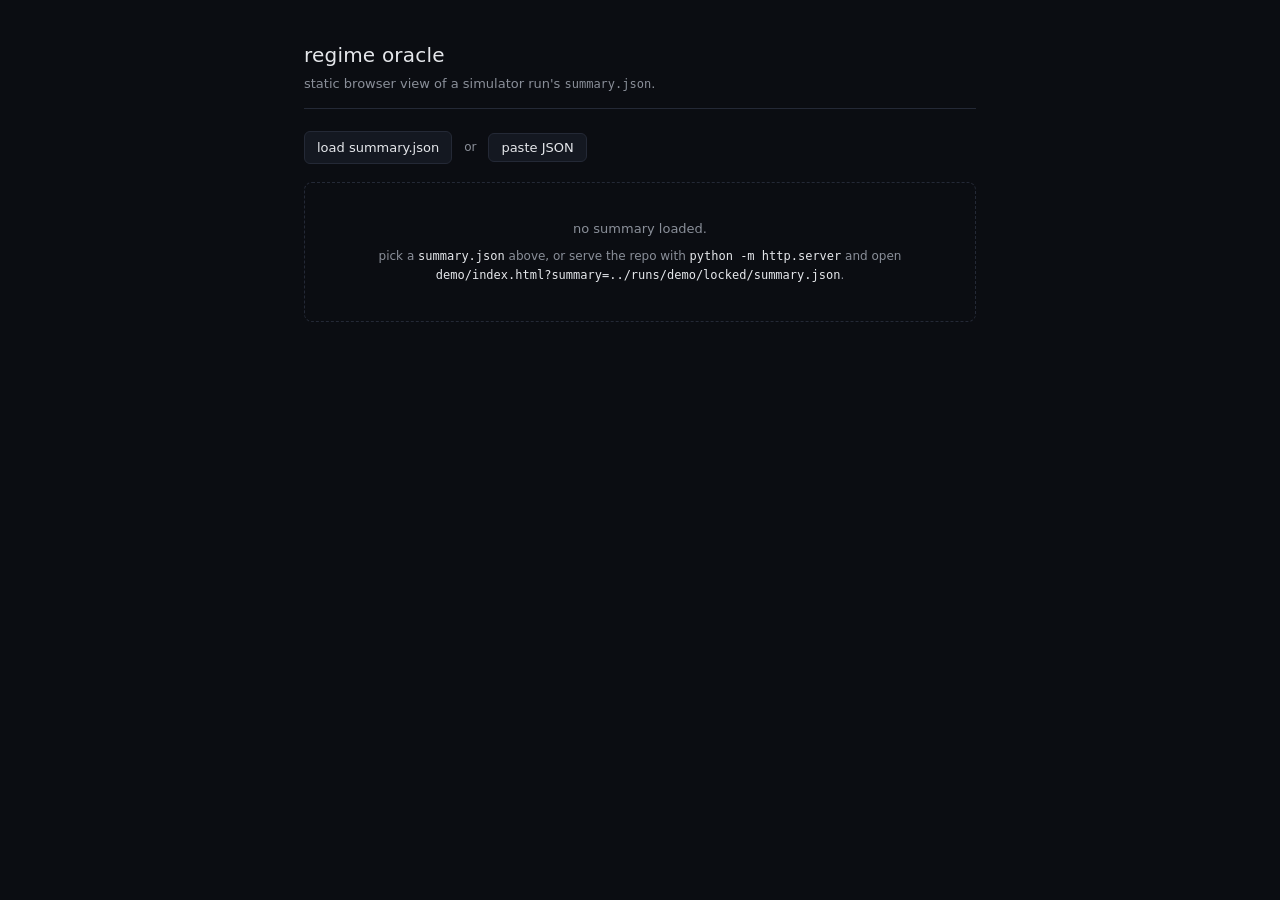
==== demo/index.html @ 5d5a1cbb "feat(demo): static browser view of a run's summary.json One HTML + one CSS + one JS file under demo/" ====
<!doctype html>
<html lang="en">
<head>
  <meta charset="utf-8">
  <title>resonant instrument lab — regime oracle</title>
  <meta name="viewport" content="width=device-width, initial-scale=1">
  <link rel="stylesheet" href="style.css">
</head>
<body>
<main>
  <header class="page-header">
    <h1>regime oracle</h1>
    <p class="sub">static browser view of a simulator run's <code>summary.json</code>.</p>
  </header>

  <section class="loader" aria-label="load summary">
    <label class="file-picker">
      <input type="file" accept="application/json,.json" id="file-input">
      <span>load summary.json</span>
    </label>
    <span class="sep">or</span>
    <button id="paste-toggle" type="button">paste JSON</button>
    <span id="status" class="status" role="status"></span>
  </section>

  <section id="paste-panel" class="paste-panel" hidden>
    <textarea id="paste-area" rows="6" spellcheck="false"
      placeholder='{ "schema_version": 1, "meta": {...}, "detectors": {...}, "stats": {...} }'></textarea>
    <div class="paste-actions">
      <button id="paste-apply" type="button">render</button>
    </div>
  </section>

  <section id="empty" class="empty">
    <p>no summary loaded.</p>
    <p class="hint">pick a <code>summary.json</code> above, or serve the repo with
      <code>python -m http.server</code> and open
      <code>demo/index.html?summary=../runs/demo/locked/summary.json</code>.</p>
  </section>

  <article id="summary" class="summary" hidden>
    <header class="meta-card">
      <h2 id="meta-name"></h2>
      <div class="meta-grid">
        <div><span class="k">duration</span><span id="meta-duration" class="v mono"></span></div>
        <div><span class="k">N</span><span id="meta-n" class="v mono"></span></div>
        <div><span class="k">control rate</span><span id="meta-rate" class="v mono"></span></div>
        <div><span class="k">schema</span><span id="meta-schema" class="v mono"></span></div>
      </div>
      <div class="meta-path mono" id="meta-path"></div>
    </header>

    <section id="detectors" class="detectors" aria-label="detectors"></section>

    <section id="stats" class="stats" aria-label="stats"></section>

    <details class="raw">
      <summary>raw summary.json</summary>
      <pre id="raw-json" class="mono"></pre>
    </details>
  </article>
</main>
<script src="app.js"></script>
</body>
</html>
---- demo/style.css ----
:root {
  --bg: #0b0d12;
  --card: #141821;
  --card-hi: #1a1f2b;
  --border: #242936;
  --text: #e5e7eb;
  --muted: #8a8f99;
  --accent: #34d399;
  --dim: #4b5563;
  --err: #fca5a5;
  --warn: #fcd34d;
  --mono: ui-monospace, SFMono-Regular, Menlo, Consolas, monospace;
  --sans: -apple-system, BlinkMacSystemFont, "Segoe UI", system-ui, sans-serif;
}

* { box-sizing: border-box; }

html, body {
  margin: 0;
  padding: 0;
  background: var(--bg);
  color: var(--text);
  font-family: var(--sans);
  font-size: 15px;
  line-height: 1.5;
  -webkit-font-smoothing: antialiased;
}

main {
  max-width: 720px;
  margin: 0 auto;
  padding: 40px 24px 80px;
}

code, .mono { font-family: var(--mono); }

/* -- header -- */
.page-header {
  border-bottom: 1px solid var(--border);
  padding-bottom: 14px;
  margin-bottom: 22px;
}
.page-header h1 {
  margin: 0;
  font-size: 20px;
  font-weight: 500;
  letter-spacing: 0.01em;
}
.page-header .sub {
  margin: 4px 0 0;
  color: var(--muted);
  font-size: 13px;
}
.page-header code { color: var(--muted); font-size: 12px; }

/* -- loader row -- */
.loader {
  display: flex;
  gap: 12px;
  align-items: center;
  flex-wrap: wrap;
  padding-bottom: 18px;
}
.file-picker {
  position: relative;
  display: inline-block;
}
.file-picker input {
  position: absolute; inset: 0;
  opacity: 0; cursor: pointer;
  width: 100%; height: 100%;
}
.file-picker span,
button {
  display: inline-block;
  padding: 6px 12px;
  background: var(--card);
  border: 1px solid var(--border);
  border-radius: 6px;
  color: var(--text);
  font-family: var(--sans);
  font-size: 13px;
  cursor: pointer;
  transition: background 80ms ease;
}
.file-picker:hover span,
button:hover { background: var(--card-hi); }
button:focus-visible,
.file-picker:focus-within span { outline: 1px solid var(--accent); outline-offset: 2px; }
.loader .sep { color: var(--muted); font-size: 12px; }
.status {
  color: var(--muted);
  font-family: var(--mono);
  font-size: 12px;
  margin-left: auto;
}
.status[data-kind="err"]  { color: var(--err); }
.status[data-kind="warn"] { color: var(--warn); }
.status[data-kind="ok"]   { color: var(--accent); }

/* -- paste panel -- */
.paste-panel {
  padding-bottom: 18px;
}
.paste-panel textarea {
  width: 100%;
  background: var(--card);
  border: 1px solid var(--border);
  border-radius: 6px;
  color: var(--text);
  font-family: var(--mono);
  font-size: 12px;
  padding: 10px 12px;
  resize: vertical;
}
.paste-actions {
  margin-top: 8px;
  display: flex;
  justify-content: flex-end;
}

/* -- empty -- */
.empty {
  padding: 36px 16px;
  border: 1px dashed var(--border);
  border-radius: 8px;
  color: var(--muted);
  text-align: center;
  font-size: 13px;
}
.empty p { margin: 0; }
.empty .hint { font-size: 12px; margin-top: 8px; line-height: 1.6; }
.empty code { color: var(--text); }

/* -- meta card -- */
.meta-card {
  padding: 18px 20px 14px;
  background: var(--card);
  border: 1px solid var(--border);
  border-radius: 8px;
  margin-bottom: 14px;
}
.meta-card h2 {
  margin: 0 0 12px;
  font-size: 17px;
  font-weight: 500;
  font-family: var(--mono);
  letter-spacing: 0.01em;
}
.meta-grid {
  display: grid;
  grid-template-columns: repeat(4, 1fr);
  gap: 6px 24px;
  font-size: 13px;
}
.meta-grid > div { display: flex; flex-direction: column; gap: 2px; }
.meta-grid .k { color: var(--muted); font-size: 11px; text-transform: uppercase; letter-spacing: 0.06em; }
.meta-path {
  margin-top: 14px;
  padding-top: 12px;
  border-top: 1px dashed var(--border);
  color: var(--muted);
  font-size: 11px;
  overflow-wrap: anywhere;
}

/* -- detector cards -- */
.detectors {
  display: grid;
  grid-template-columns: repeat(auto-fit, minmax(220px, 1fr));
  gap: 10px;
  margin-bottom: 14px;
}
.detector-card {
  padding: 14px 16px;
  background: var(--card);
  border: 1px solid var(--border);
  border-radius: 8px;
  border-left: 3px solid var(--dim);
}
.detector-card[data-state="fired"] { border-left-color: var(--accent); }
.detector-name {
  color: var(--muted);
  font-family: var(--mono);
  font-size: 12px;
  margin-bottom: 2px;
}
.detector-verdict {
  font-size: 18px;
  font-weight: 600;
  font-family: var(--mono);
  color: var(--dim);
  letter-spacing: 0.03em;
  margin-bottom: 10px;
}
.detector-card[data-state="fired"] .detector-verdict { color: var(--accent); }
.detector-rows {
  display: flex;
  flex-direction: column;
  gap: 3px;
  font-size: 12px;
}

/* -- rows (shared) -- */
.row {
  display: flex;
  justify-content: space-between;
  gap: 12px;
  align-items: baseline;
}
.row .k { color: var(--muted); }
.row .v { color: var(--text); }

/* -- stats -- */
.stats {
  padding: 14px 20px;
  background: var(--card);
  border: 1px solid var(--border);
  border-radius: 8px;
  display: flex;
  flex-direction: column;
  gap: 4px;
  font-size: 13px;
  margin-bottom: 18px;
}

/* -- raw json expander -- */
.raw { color: var(--muted); font-size: 12px; }
.raw summary {
  cursor: pointer;
  padding: 6px 0;
  color: var(--muted);
  user-select: none;
}
.raw summary:hover { color: var(--text); }
.raw pre {
  margin: 8px 0 0;
  background: var(--card);
  border: 1px solid var(--border);
  border-radius: 8px;
  padding: 12px 14px;
  font-size: 11px;
  color: var(--text);
  overflow-x: auto;
  line-height: 1.5;
}

/* narrow layouts */
@media (max-width: 520px) {
  .meta-grid { grid-template-columns: 1fr 1fr; }
}
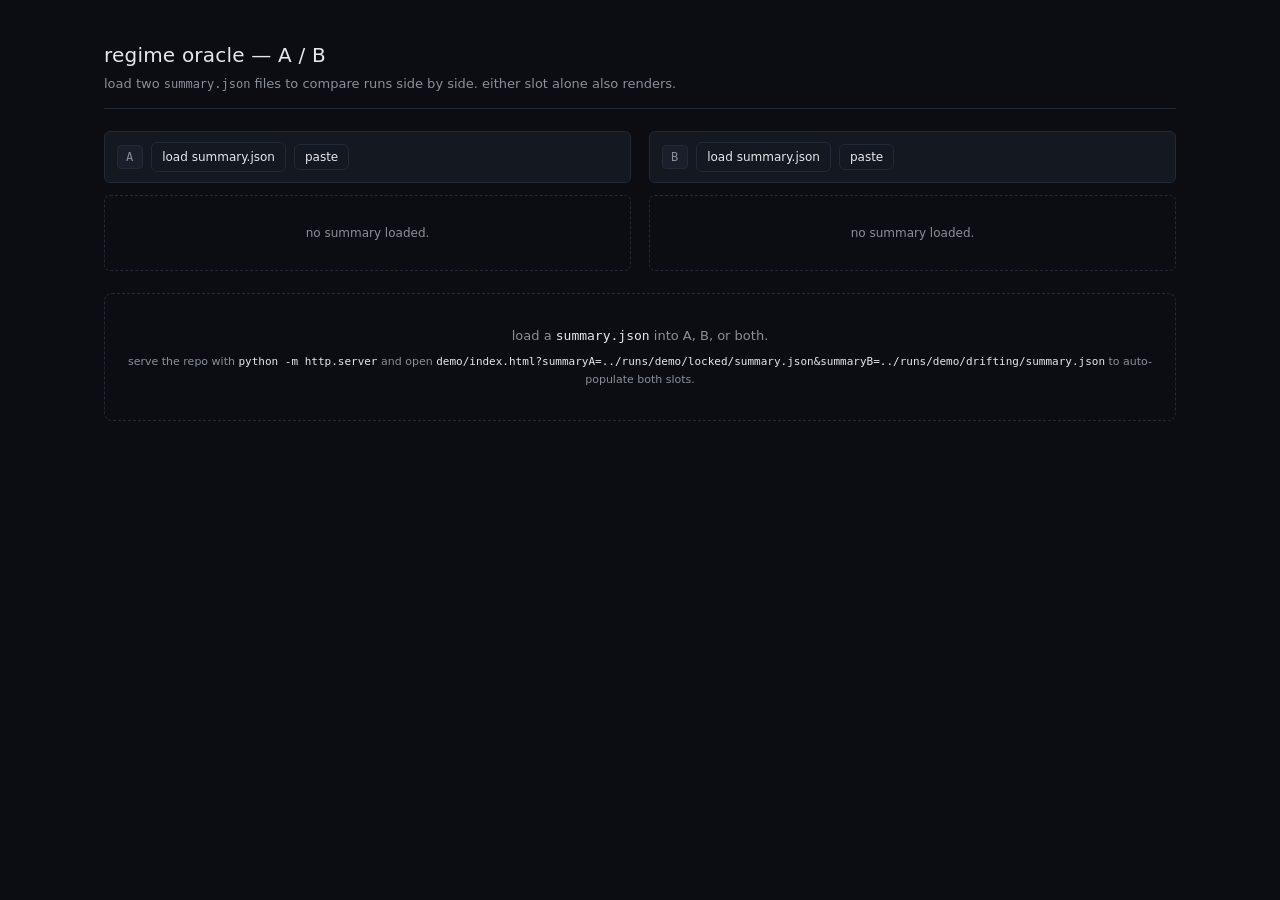
==== commit f5fb83fe: "feat(demo): A/B comparison view with detector-flip takeaway Two independent slots (file picker / pas" ====
--- a/demo/index.html
+++ b/demo/index.html
@@ -2,63 +2,113 @@
 <html lang="en">
 <head>
   <meta charset="utf-8">
-  <title>resonant instrument lab — regime oracle</title>
+  <title>resonant instrument lab — regime oracle (A / B)</title>
   <meta name="viewport" content="width=device-width, initial-scale=1">
   <link rel="stylesheet" href="style.css">
 </head>
 <body>
 <main>
   <header class="page-header">
-    <h1>regime oracle</h1>
-    <p class="sub">static browser view of a simulator run's <code>summary.json</code>.</p>
+    <h1>regime oracle — A / B</h1>
+    <p class="sub">load two <code>summary.json</code> files to compare runs side by side. either slot alone also renders.</p>
   </header>
 
-  <section class="loader" aria-label="load summary">
-    <label class="file-picker">
-      <input type="file" accept="application/json,.json" id="file-input">
-      <span>load summary.json</span>
-    </label>
-    <span class="sep">or</span>
-    <button id="paste-toggle" type="button">paste JSON</button>
-    <span id="status" class="status" role="status"></span>
+  <section class="slots">
+    <article class="slot" data-slot="A">
+      <header class="slot-header">
+        <span class="slot-label">A</span>
+        <label class="file-picker">
+          <input type="file" accept="application/json,.json" data-role="file">
+          <span>load summary.json</span>
+        </label>
+        <button type="button" data-role="paste-toggle">paste</button>
+        <span class="status" data-role="status" role="status"></span>
+      </header>
+      <section class="paste-panel" data-role="paste-panel" hidden>
+        <textarea rows="5" spellcheck="false" data-role="paste-area"
+          placeholder='{ "schema_version": 1, "meta": {...}, "detectors": {...}, "stats": {...} }'></textarea>
+        <div class="paste-actions">
+          <button type="button" data-role="paste-apply">render</button>
+        </div>
+      </section>
+      <div class="empty" data-role="empty">
+        <p>no summary loaded.</p>
+      </div>
+      <div class="summary" data-role="summary" hidden>
+        <header class="meta-card">
+          <h2 data-role="meta-name"></h2>
+          <div class="meta-grid">
+            <div><span class="k">duration</span><span class="v mono" data-role="meta-duration"></span></div>
+            <div><span class="k">N</span><span class="v mono" data-role="meta-n"></span></div>
+            <div><span class="k">rate</span><span class="v mono" data-role="meta-rate"></span></div>
+            <div><span class="k">schema</span><span class="v mono" data-role="meta-schema"></span></div>
+          </div>
+          <div class="meta-path mono" data-role="meta-path"></div>
+        </header>
+        <section class="detectors" data-role="detectors" aria-label="detectors"></section>
+        <section class="stats" data-role="stats" aria-label="stats"></section>
+        <details class="raw">
+          <summary>raw summary.json</summary>
+          <pre class="mono" data-role="raw-json"></pre>
+        </details>
+      </div>
+    </article>
+
+    <article class="slot" data-slot="B">
+      <header class="slot-header">
+        <span class="slot-label">B</span>
+        <label class="file-picker">
+          <input type="file" accept="application/json,.json" data-role="file">
+          <span>load summary.json</span>
+        </label>
+        <button type="button" data-role="paste-toggle">paste</button>
+        <span class="status" data-role="status" role="status"></span>
+      </header>
+      <section class="paste-panel" data-role="paste-panel" hidden>
+        <textarea rows="5" spellcheck="false" data-role="paste-area"
+          placeholder='{ "schema_version": 1, "meta": {...}, "detectors": {...}, "stats": {...} }'></textarea>
+        <div class="paste-actions">
+          <button type="button" data-role="paste-apply">render</button>
+        </div>
+      </section>
+      <div class="empty" data-role="empty">
+        <p>no summary loaded.</p>
+      </div>
+      <div class="summary" data-role="summary" hidden>
+        <header class="meta-card">
+          <h2 data-role="meta-name"></h2>
+          <div class="meta-grid">
+            <div><span class="k">duration</span><span class="v mono" data-role="meta-duration"></span></div>
+            <div><span class="k">N</span><span class="v mono" data-role="meta-n"></span></div>
+            <div><span class="k">rate</span><span class="v mono" data-role="meta-rate"></span></div>
+            <div><span class="k">schema</span><span class="v mono" data-role="meta-schema"></span></div>
+          </div>
+          <div class="meta-path mono" data-role="meta-path"></div>
+        </header>
+        <section class="detectors" data-role="detectors" aria-label="detectors"></section>
+        <section class="stats" data-role="stats" aria-label="stats"></section>
+        <details class="raw">
+          <summary>raw summary.json</summary>
+          <pre class="mono" data-role="raw-json"></pre>
+        </details>
+      </div>
+    </article>
   </section>
 
-  <section id="paste-panel" class="paste-panel" hidden>
-    <textarea id="paste-area" rows="6" spellcheck="false"
-      placeholder='{ "schema_version": 1, "meta": {...}, "detectors": {...}, "stats": {...} }'></textarea>
-    <div class="paste-actions">
-      <button id="paste-apply" type="button">render</button>
-    </div>
+  <section id="comparison" class="comparison" hidden aria-label="A vs B comparison">
+    <header class="comparison-header">
+      <h2>A &rarr; B</h2>
+      <p id="takeaway" class="takeaway"></p>
+    </header>
+    <ul id="diff-list" class="diff-list"></ul>
   </section>
 
-  <section id="empty" class="empty">
-    <p>no summary loaded.</p>
-    <p class="hint">pick a <code>summary.json</code> above, or serve the repo with
-      <code>python -m http.server</code> and open
-      <code>demo/index.html?summary=../runs/demo/locked/summary.json</code>.</p>
+  <section class="empty-both" id="empty-both">
+    <p>load a <code>summary.json</code> into A, B, or both.</p>
+    <p class="hint">serve the repo with <code>python -m http.server</code> and open
+      <code>demo/index.html?summaryA=../runs/demo/locked/summary.json&amp;summaryB=../runs/demo/drifting/summary.json</code>
+      to auto-populate both slots.</p>
   </section>
-
-  <article id="summary" class="summary" hidden>
-    <header class="meta-card">
-      <h2 id="meta-name"></h2>
-      <div class="meta-grid">
-        <div><span class="k">duration</span><span id="meta-duration" class="v mono"></span></div>
-        <div><span class="k">N</span><span id="meta-n" class="v mono"></span></div>
-        <div><span class="k">control rate</span><span id="meta-rate" class="v mono"></span></div>
-        <div><span class="k">schema</span><span id="meta-schema" class="v mono"></span></div>
-      </div>
-      <div class="meta-path mono" id="meta-path"></div>
-    </header>
-
-    <section id="detectors" class="detectors" aria-label="detectors"></section>
-
-    <section id="stats" class="stats" aria-label="stats"></section>
-
-    <details class="raw">
-      <summary>raw summary.json</summary>
-      <pre id="raw-json" class="mono"></pre>
-    </details>
-  </article>
 </main>
 <script src="app.js"></script>
 </body>
--- a/demo/style.css
+++ b/demo/style.css
@@ -9,6 +9,8 @@
   --dim: #4b5563;
   --err: #fca5a5;
   --warn: #fcd34d;
+  --up: #34d399;
+  --down: #fca5a5;
   --mono: ui-monospace, SFMono-Regular, Menlo, Consolas, monospace;
   --sans: -apple-system, BlinkMacSystemFont, "Segoe UI", system-ui, sans-serif;
 }
@@ -27,14 +29,14 @@
 }
 
 main {
-  max-width: 720px;
+  max-width: 1120px;
   margin: 0 auto;
   padding: 40px 24px 80px;
 }
 
 code, .mono { font-family: var(--mono); }
 
-/* -- header -- */
+/* -- page header -- */
 .page-header {
   border-bottom: 1px solid var(--border);
   padding-bottom: 14px;
@@ -53,13 +55,40 @@
 }
 .page-header code { color: var(--muted); font-size: 12px; }
 
-/* -- loader row -- */
-.loader {
-  display: flex;
+/* -- slot grid -- */
+.slots {
+  display: grid;
+  grid-template-columns: 1fr 1fr;
+  gap: 18px;
+  margin-bottom: 22px;
+}
+.slot {
+  display: flex;
+  flex-direction: column;
   gap: 12px;
+  min-width: 0;
+}
+
+/* -- slot header (loader row per slot) -- */
+.slot-header {
+  display: flex;
   align-items: center;
+  gap: 8px;
   flex-wrap: wrap;
-  padding-bottom: 18px;
+  padding: 10px 12px;
+  background: var(--card);
+  border: 1px solid var(--border);
+  border-radius: 6px;
+}
+.slot-label {
+  font-family: var(--mono);
+  font-size: 12px;
+  color: var(--muted);
+  background: var(--card-hi);
+  border: 1px solid var(--border);
+  border-radius: 4px;
+  padding: 2px 8px;
+  letter-spacing: 0.08em;
 }
 .file-picker {
   position: relative;
@@ -73,13 +102,13 @@
 .file-picker span,
 button {
   display: inline-block;
-  padding: 6px 12px;
+  padding: 5px 10px;
   background: var(--card);
   border: 1px solid var(--border);
   border-radius: 6px;
   color: var(--text);
   font-family: var(--sans);
-  font-size: 13px;
+  font-size: 12px;
   cursor: pointer;
   transition: background 80ms ease;
 }
@@ -87,21 +116,21 @@
 button:hover { background: var(--card-hi); }
 button:focus-visible,
 .file-picker:focus-within span { outline: 1px solid var(--accent); outline-offset: 2px; }
-.loader .sep { color: var(--muted); font-size: 12px; }
 .status {
   color: var(--muted);
   font-family: var(--mono);
-  font-size: 12px;
+  font-size: 11px;
   margin-left: auto;
+  overflow: hidden;
+  text-overflow: ellipsis;
+  white-space: nowrap;
+  max-width: 100%;
 }
 .status[data-kind="err"]  { color: var(--err); }
 .status[data-kind="warn"] { color: var(--warn); }
 .status[data-kind="ok"]   { color: var(--accent); }
 
 /* -- paste panel -- */
-.paste-panel {
-  padding-bottom: 18px;
-}
 .paste-panel textarea {
   width: 100%;
   background: var(--card);
@@ -114,91 +143,88 @@
   resize: vertical;
 }
 .paste-actions {
-  margin-top: 8px;
+  margin-top: 6px;
   display: flex;
   justify-content: flex-end;
 }
 
-/* -- empty -- */
+/* -- per-slot empty placeholder -- */
 .empty {
-  padding: 36px 16px;
+  padding: 28px 14px;
   border: 1px dashed var(--border);
-  border-radius: 8px;
+  border-radius: 6px;
   color: var(--muted);
   text-align: center;
-  font-size: 13px;
+  font-size: 12px;
 }
 .empty p { margin: 0; }
-.empty .hint { font-size: 12px; margin-top: 8px; line-height: 1.6; }
-.empty code { color: var(--text); }
 
 /* -- meta card -- */
 .meta-card {
-  padding: 18px 20px 14px;
+  padding: 14px 16px 12px;
   background: var(--card);
   border: 1px solid var(--border);
   border-radius: 8px;
-  margin-bottom: 14px;
 }
 .meta-card h2 {
-  margin: 0 0 12px;
-  font-size: 17px;
+  margin: 0 0 10px;
+  font-size: 15px;
   font-weight: 500;
   font-family: var(--mono);
   letter-spacing: 0.01em;
+  word-break: break-word;
 }
 .meta-grid {
   display: grid;
-  grid-template-columns: repeat(4, 1fr);
-  gap: 6px 24px;
-  font-size: 13px;
+  grid-template-columns: repeat(2, 1fr);
+  gap: 6px 16px;
+  font-size: 12px;
 }
 .meta-grid > div { display: flex; flex-direction: column; gap: 2px; }
-.meta-grid .k { color: var(--muted); font-size: 11px; text-transform: uppercase; letter-spacing: 0.06em; }
+.meta-grid .k { color: var(--muted); font-size: 10px; text-transform: uppercase; letter-spacing: 0.06em; }
 .meta-path {
-  margin-top: 14px;
-  padding-top: 12px;
+  margin-top: 10px;
+  padding-top: 8px;
   border-top: 1px dashed var(--border);
   color: var(--muted);
-  font-size: 11px;
+  font-size: 10px;
   overflow-wrap: anywhere;
 }
 
 /* -- detector cards -- */
 .detectors {
   display: grid;
-  grid-template-columns: repeat(auto-fit, minmax(220px, 1fr));
-  gap: 10px;
-  margin-bottom: 14px;
+  grid-template-columns: 1fr;
+  gap: 8px;
 }
 .detector-card {
-  padding: 14px 16px;
-  background: var(--card);
-  border: 1px solid var(--border);
-  border-radius: 8px;
+  padding: 10px 12px;
+  background: var(--card);
+  border: 1px solid var(--border);
+  border-radius: 6px;
   border-left: 3px solid var(--dim);
 }
 .detector-card[data-state="fired"] { border-left-color: var(--accent); }
 .detector-name {
   color: var(--muted);
   font-family: var(--mono);
-  font-size: 12px;
+  font-size: 11px;
   margin-bottom: 2px;
 }
 .detector-verdict {
-  font-size: 18px;
+  font-size: 15px;
   font-weight: 600;
   font-family: var(--mono);
   color: var(--dim);
   letter-spacing: 0.03em;
-  margin-bottom: 10px;
+  margin-bottom: 6px;
 }
 .detector-card[data-state="fired"] .detector-verdict { color: var(--accent); }
 .detector-rows {
   display: flex;
   flex-direction: column;
-  gap: 3px;
-  font-size: 12px;
+  gap: 2px;
+  font-size: 11px;
 }
 
 /* -- rows (shared) -- */
@@ -213,39 +239,128 @@
 
 /* -- stats -- */
 .stats {
-  padding: 14px 20px;
-  background: var(--card);
-  border: 1px solid var(--border);
-  border-radius: 8px;
+  padding: 12px 14px;
+  background: var(--card);
+  border: 1px solid var(--border);
+  border-radius: 6px;
   display: flex;
   flex-direction: column;
-  gap: 4px;
-  font-size: 13px;
-  margin-bottom: 18px;
+  gap: 3px;
+  font-size: 12px;
 }
 
 /* -- raw json expander -- */
-.raw { color: var(--muted); font-size: 12px; }
+.raw { color: var(--muted); font-size: 11px; }
 .raw summary {
   cursor: pointer;
-  padding: 6px 0;
+  padding: 4px 0;
   color: var(--muted);
   user-select: none;
 }
 .raw summary:hover { color: var(--text); }
 .raw pre {
-  margin: 8px 0 0;
-  background: var(--card);
-  border: 1px solid var(--border);
+  margin: 6px 0 0;
+  background: var(--card);
+  border: 1px solid var(--border);
+  border-radius: 6px;
+  padding: 10px 12px;
+  font-size: 10px;
+  color: var(--text);
+  overflow-x: auto;
+  line-height: 1.4;
+}
+
+/* -- comparison card — the visual focus -- */
+.comparison {
+  background: var(--card);
+  border: 1px solid var(--border);
+  border-radius: 10px;
+  padding: 22px 24px 18px;
+  box-shadow: 0 0 0 1px var(--border) inset, 0 8px 24px rgba(0, 0, 0, 0.2);
+}
+.comparison-header {
+  display: flex;
+  align-items: baseline;
+  gap: 20px;
+  flex-wrap: wrap;
+  margin-bottom: 14px;
+  padding-bottom: 12px;
+  border-bottom: 1px dashed var(--border);
+}
+.comparison-header h2 {
+  margin: 0;
+  font-size: 14px;
+  font-weight: 500;
+  font-family: var(--mono);
+  color: var(--muted);
+  letter-spacing: 0.08em;
+  text-transform: uppercase;
+}
+.takeaway {
+  margin: 0;
+  font-size: 16px;
+  color: var(--text);
+  font-weight: 500;
+  line-height: 1.4;
+  flex: 1;
+  min-width: 0;
+}
+.diff-list {
+  list-style: none;
+  margin: 0;
+  padding: 0;
+  display: flex;
+  flex-direction: column;
+  gap: 6px;
+}
+.diff-row {
+  display: flex;
+  justify-content: space-between;
+  align-items: baseline;
+  gap: 16px;
+  padding: 6px 10px;
+  background: var(--card-hi);
+  border: 1px solid var(--border);
+  border-left: 3px solid var(--dim);
+  border-radius: 6px;
+  font-size: 13px;
+}
+.diff-row[data-dir="up"]   { border-left-color: var(--up); }
+.diff-row[data-dir="down"] { border-left-color: var(--down); }
+.diff-row[data-dir="flat"] { border-left-color: var(--muted); }
+.diff-label { color: var(--muted); }
+.diff-change { color: var(--text); }
+.diff-row[data-dir="up"]   .diff-change { color: var(--up); }
+.diff-row[data-dir="down"] .diff-change { color: var(--down); }
+.diff-none {
+  padding: 10px;
+  color: var(--muted);
+  font-size: 12px;
+  text-align: center;
+  font-family: var(--mono);
+  list-style: none;
+}
+
+/* -- empty-both hint -- */
+.empty-both {
+  padding: 32px 16px;
+  border: 1px dashed var(--border);
   border-radius: 8px;
-  padding: 12px 14px;
-  font-size: 11px;
-  color: var(--text);
-  overflow-x: auto;
-  line-height: 1.5;
-}
-
-/* narrow layouts */
-@media (max-width: 520px) {
+  color: var(--muted);
+  text-align: center;
+  font-size: 13px;
+  margin-top: 18px;
+}
+.empty-both p { margin: 0; }
+.empty-both .hint { font-size: 11px; margin-top: 8px; line-height: 1.6; overflow-wrap: anywhere; }
+.empty-both code { color: var(--text); }
+
+/* -- narrow layouts -- */
+@media (max-width: 820px) {
+  .slots { grid-template-columns: 1fr; }
+  .meta-grid { grid-template-columns: repeat(4, 1fr); }
+}
+@media (max-width: 480px) {
   .meta-grid { grid-template-columns: 1fr 1fr; }
-}
+  .takeaway { font-size: 15px; }
+}
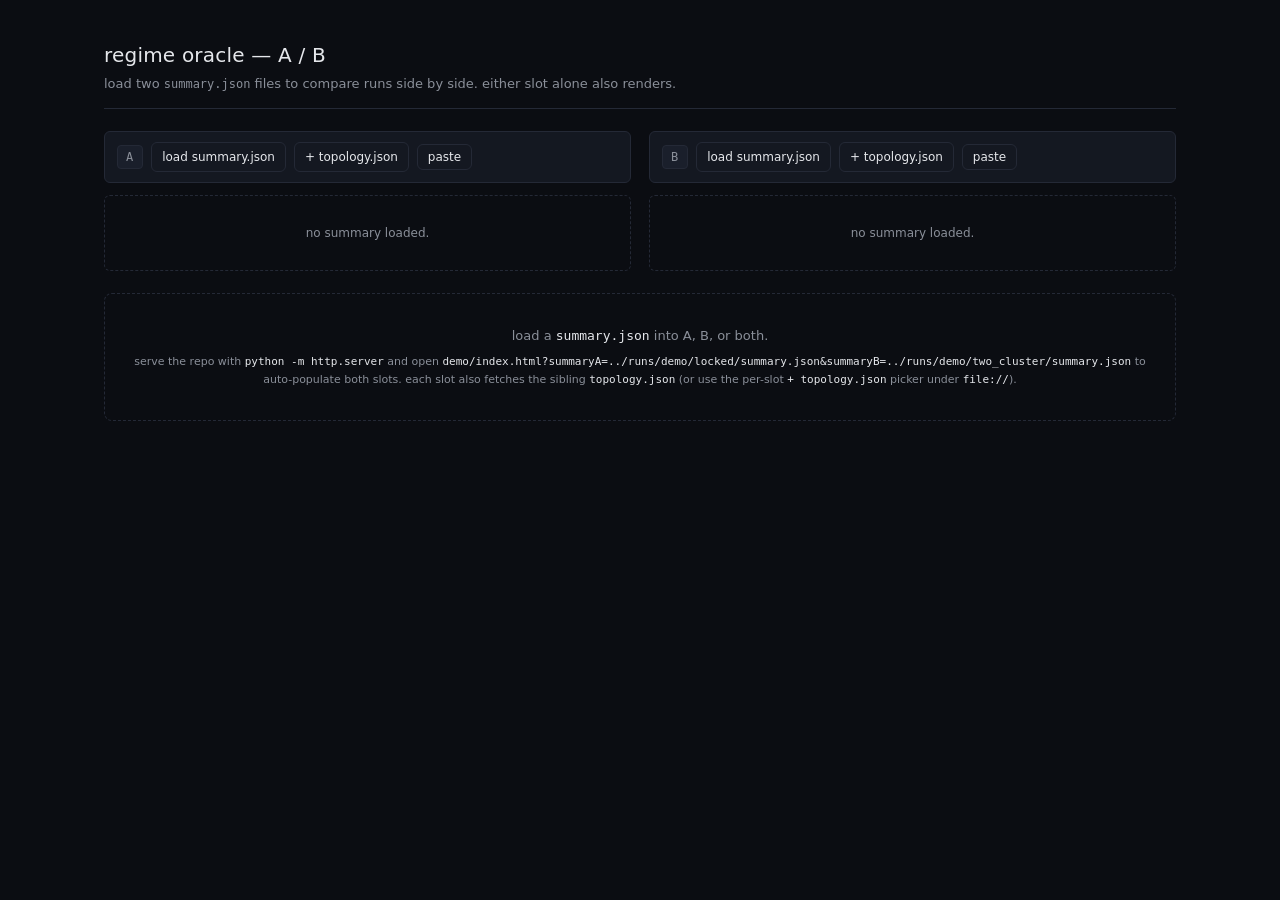
==== commit 156474e3: "feat(demo): topology/body view per slot to ground A/B semantics Each slot now renders a small SVG to" ====
--- a/demo/index.html
+++ b/demo/index.html
@@ -20,6 +20,10 @@
         <label class="file-picker">
           <input type="file" accept="application/json,.json" data-role="file">
           <span>load summary.json</span>
+        </label>
+        <label class="file-picker">
+          <input type="file" accept="application/json,.json" data-role="topo-file">
+          <span>+ topology.json</span>
         </label>
         <button type="button" data-role="paste-toggle">paste</button>
         <span class="status" data-role="status" role="status"></span>
@@ -45,6 +49,10 @@
           </div>
           <div class="meta-path mono" data-role="meta-path"></div>
         </header>
+        <section class="topology-card" data-role="topology-card" aria-label="topology">
+          <div class="topology-stage" data-role="topology-stage"></div>
+          <div class="topology-footer mono" data-role="topology-footer"></div>
+        </section>
         <section class="detectors" data-role="detectors" aria-label="detectors"></section>
         <section class="stats" data-role="stats" aria-label="stats"></section>
         <details class="raw">
@@ -60,6 +68,10 @@
         <label class="file-picker">
           <input type="file" accept="application/json,.json" data-role="file">
           <span>load summary.json</span>
+        </label>
+        <label class="file-picker">
+          <input type="file" accept="application/json,.json" data-role="topo-file">
+          <span>+ topology.json</span>
         </label>
         <button type="button" data-role="paste-toggle">paste</button>
         <span class="status" data-role="status" role="status"></span>
@@ -85,6 +97,10 @@
           </div>
           <div class="meta-path mono" data-role="meta-path"></div>
         </header>
+        <section class="topology-card" data-role="topology-card" aria-label="topology">
+          <div class="topology-stage" data-role="topology-stage"></div>
+          <div class="topology-footer mono" data-role="topology-footer"></div>
+        </section>
         <section class="detectors" data-role="detectors" aria-label="detectors"></section>
         <section class="stats" data-role="stats" aria-label="stats"></section>
         <details class="raw">
@@ -99,6 +115,7 @@
     <header class="comparison-header">
       <h2>A &rarr; B</h2>
       <p id="takeaway" class="takeaway"></p>
+      <span id="topo-badge" class="topo-badge" hidden></span>
     </header>
     <ul id="diff-list" class="diff-list"></ul>
   </section>
@@ -106,8 +123,9 @@
   <section class="empty-both" id="empty-both">
     <p>load a <code>summary.json</code> into A, B, or both.</p>
     <p class="hint">serve the repo with <code>python -m http.server</code> and open
-      <code>demo/index.html?summaryA=../runs/demo/locked/summary.json&amp;summaryB=../runs/demo/drifting/summary.json</code>
-      to auto-populate both slots.</p>
+      <code>demo/index.html?summaryA=../runs/demo/locked/summary.json&amp;summaryB=../runs/demo/two_cluster/summary.json</code>
+      to auto-populate both slots. each slot also fetches the sibling <code>topology.json</code>
+      (or use the per-slot <code>+ topology.json</code> picker under <code>file://</code>).</p>
   </section>
 </main>
 <script src="app.js"></script>
--- a/demo/style.css
+++ b/demo/style.css
@@ -191,6 +191,63 @@
   overflow-wrap: anywhere;
 }
 
+/* -- topology card -- */
+.topology-card {
+  padding: 12px;
+  background: var(--card);
+  border: 1px solid var(--border);
+  border-radius: 8px;
+  display: flex;
+  flex-direction: column;
+  align-items: center;
+  gap: 8px;
+}
+.topology-stage {
+  width: 100%;
+  max-width: 260px;
+  aspect-ratio: 1 / 1;
+  background: #0d1017;
+  border: 1px solid var(--border);
+  border-radius: 6px;
+  overflow: hidden;
+}
+.topology-stage svg { width: 100%; height: 100%; display: block; }
+.topology-stage .topo-frame { fill: none; stroke: var(--border); stroke-width: 0.4; }
+.topology-stage .topo-grid  { stroke: var(--border); stroke-width: 0.2; opacity: 0.55; }
+.topology-stage .topo-node  { stroke: #0d1017; stroke-width: 0.6; }
+.topology-stage .topo-label {
+  fill: var(--muted);
+  font-family: var(--mono);
+  font-size: 3.2px;
+  text-anchor: middle;
+  dominant-baseline: middle;
+  pointer-events: none;
+}
+.topology-footer {
+  width: 100%;
+  color: var(--muted);
+  font-size: 10px;
+  display: flex;
+  gap: 10px;
+  justify-content: center;
+  flex-wrap: wrap;
+  letter-spacing: 0.02em;
+}
+.topology-footer .k { color: var(--dim); margin-right: 4px; }
+.topology-stage .topology-missing {
+  margin: 0;
+  width: 100%;
+  height: 100%;
+  display: flex;
+  align-items: center;
+  justify-content: center;
+  color: var(--muted);
+  font-family: var(--mono);
+  font-size: 11px;
+  text-align: center;
+  padding: 8px;
+}
+
 /* -- detector cards -- */
 .detectors {
   display: grid;
@@ -305,6 +362,20 @@
   flex: 1;
   min-width: 0;
 }
+.topo-badge {
+  font-family: var(--mono);
+  font-size: 10px;
+  letter-spacing: 0.06em;
+  text-transform: uppercase;
+  padding: 3px 8px;
+  border-radius: 999px;
+  border: 1px solid var(--border);
+  background: var(--card-hi);
+  color: var(--muted);
+  white-space: nowrap;
+}
+.topo-badge[data-same="true"]  { color: var(--muted); }
+.topo-badge[data-same="false"] { color: var(--warn); border-color: var(--warn); }
 .diff-list {
   list-style: none;
   margin: 0;
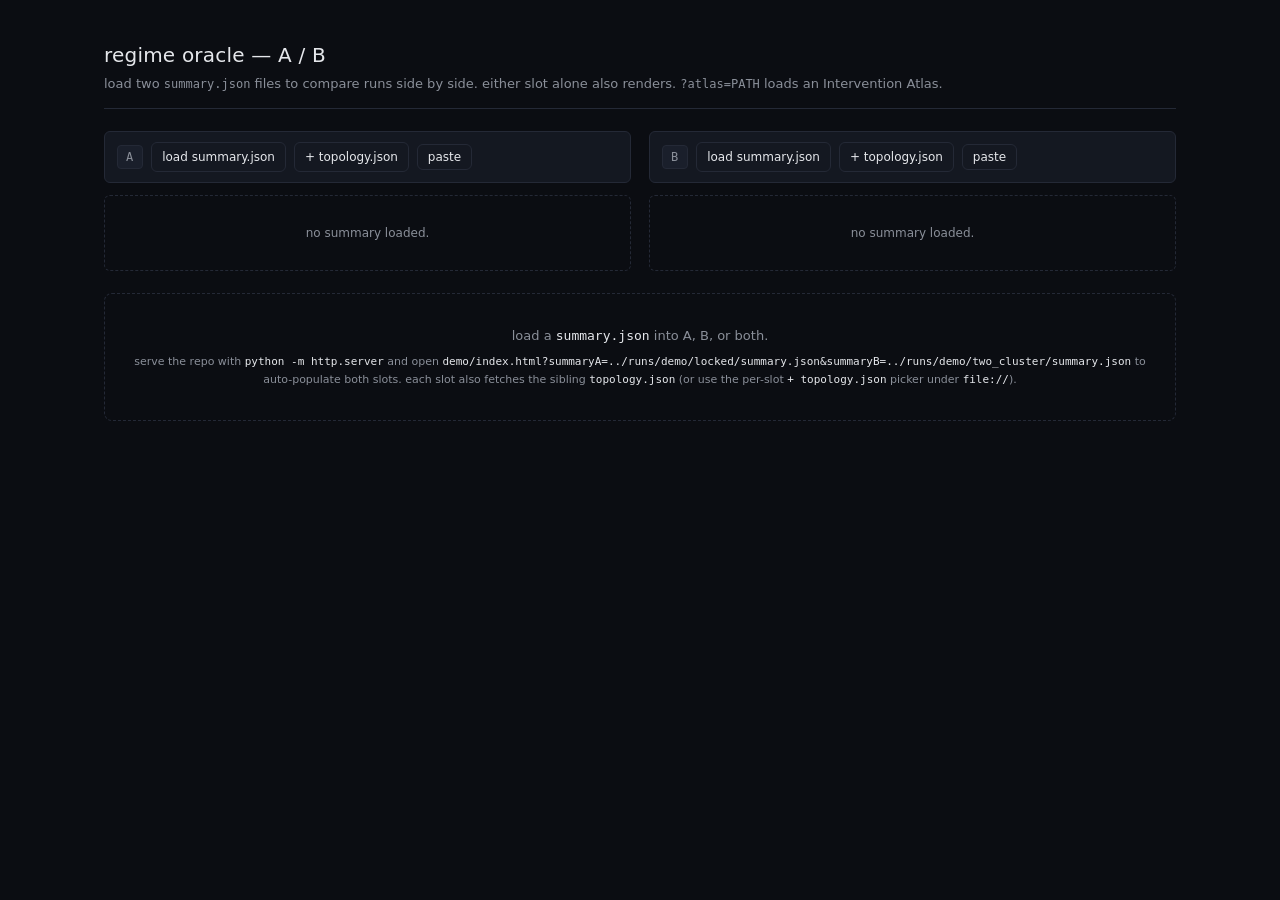
==== commit 54932a5e: "feat(atlas): Intervention Atlas v1 — bounded productization of sim.ablate seams For one baseline run" ====
--- a/demo/index.html
+++ b/demo/index.html
@@ -10,8 +10,32 @@
 <main>
   <header class="page-header">
     <h1>regime oracle — A / B</h1>
-    <p class="sub">load two <code>summary.json</code> files to compare runs side by side. either slot alone also renders.</p>
+    <p class="sub">load two <code>summary.json</code> files to compare runs side by side. either slot alone also renders. <code>?atlas=PATH</code> loads an Intervention Atlas.</p>
   </header>
+
+  <section id="atlas-mode" class="atlas-mode" hidden aria-label="Intervention Atlas">
+    <header class="atlas-header">
+      <h2>Intervention Atlas</h2>
+      <p class="atlas-sub">
+        <span data-role="atlas-baseline-name" class="mono"></span>
+        <span class="atlas-sub-sep">·</span>
+        <span data-role="atlas-count" class="mono"></span>
+        <span class="atlas-sub-sep">·</span>
+        <span data-role="atlas-formula" class="mono"></span>
+      </p>
+      <p class="atlas-hint">Click any intervention to load it into slot B and compare against the baseline (slot A).</p>
+    </header>
+    <ol id="atlas-list" class="atlas-list"></ol>
+  </section>
+
+  <section id="comparison" class="comparison" hidden aria-label="A vs B comparison">
+    <header class="comparison-header">
+      <h2>A &rarr; B</h2>
+      <p id="takeaway" class="takeaway"></p>
+      <span id="topo-badge" class="topo-badge" hidden></span>
+    </header>
+    <ul id="diff-list" class="diff-list"></ul>
+  </section>
 
   <section class="slots">
     <article class="slot" data-slot="A">
@@ -52,6 +76,17 @@
         <section class="topology-card" data-role="topology-card" aria-label="topology">
           <div class="topology-stage" data-role="topology-stage"></div>
           <div class="topology-footer mono" data-role="topology-footer"></div>
+        </section>
+        <section class="dynamics-card" data-role="dynamics-card" aria-label="dynamics">
+          <div class="dynamics-row">
+            <span class="dynamics-label mono">r(t)</span>
+            <div class="dynamics-stage" data-role="r-stage"></div>
+          </div>
+          <div class="dynamics-row">
+            <span class="dynamics-label mono">pulses</span>
+            <div class="dynamics-stage" data-role="raster-stage"></div>
+          </div>
+          <div class="dynamics-footer mono" data-role="dynamics-footer"></div>
         </section>
         <section class="detectors" data-role="detectors" aria-label="detectors"></section>
         <section class="stats" data-role="stats" aria-label="stats"></section>
@@ -101,6 +136,17 @@
           <div class="topology-stage" data-role="topology-stage"></div>
           <div class="topology-footer mono" data-role="topology-footer"></div>
         </section>
+        <section class="dynamics-card" data-role="dynamics-card" aria-label="dynamics">
+          <div class="dynamics-row">
+            <span class="dynamics-label mono">r(t)</span>
+            <div class="dynamics-stage" data-role="r-stage"></div>
+          </div>
+          <div class="dynamics-row">
+            <span class="dynamics-label mono">pulses</span>
+            <div class="dynamics-stage" data-role="raster-stage"></div>
+          </div>
+          <div class="dynamics-footer mono" data-role="dynamics-footer"></div>
+        </section>
         <section class="detectors" data-role="detectors" aria-label="detectors"></section>
         <section class="stats" data-role="stats" aria-label="stats"></section>
         <details class="raw">
@@ -109,15 +155,6 @@
         </details>
       </div>
     </article>
-  </section>
-
-  <section id="comparison" class="comparison" hidden aria-label="A vs B comparison">
-    <header class="comparison-header">
-      <h2>A &rarr; B</h2>
-      <p id="takeaway" class="takeaway"></p>
-      <span id="topo-badge" class="topo-badge" hidden></span>
-    </header>
-    <ul id="diff-list" class="diff-list"></ul>
   </section>
 
   <section class="empty-both" id="empty-both">
--- a/demo/style.css
+++ b/demo/style.css
@@ -215,6 +215,20 @@
 .topology-stage .topo-frame { fill: none; stroke: var(--border); stroke-width: 0.4; }
 .topology-stage .topo-grid  { stroke: var(--border); stroke-width: 0.2; opacity: 0.55; }
 .topology-stage .topo-node  { stroke: #0d1017; stroke-width: 0.6; }
+.topology-stage .topo-bridge-ring {
+  fill: none;
+  stroke: var(--warn);
+  stroke-width: 0.7;
+  opacity: 0.9;
+  stroke-dasharray: 1.6 1.0;
+}
+.topology-stage .topo-brittle-ring {
+  fill: none;
+  stroke: var(--err);
+  stroke-width: 0.6;
+  opacity: 0.85;
+  stroke-dasharray: 0.6 0.8;
+}
 .topology-stage .topo-label {
   fill: var(--muted);
   font-family: var(--mono);
@@ -234,6 +248,18 @@
   letter-spacing: 0.02em;
 }
 .topology-footer .k { color: var(--dim); margin-right: 4px; }
+.topology-footer .topo-bridge-note {
+  color: var(--warn);
+  letter-spacing: 0.03em;
+  font-family: var(--mono);
+}
+.topology-footer .topo-bridge-note .k { color: var(--warn); opacity: 0.8; }
+.topology-footer .topo-brittle-note {
+  color: var(--err);
+  letter-spacing: 0.03em;
+  font-family: var(--mono);
+}
+.topology-footer .topo-brittle-note .k { color: var(--err); opacity: 0.8; }
 .topology-stage .topology-missing {
   margin: 0;
   width: 100%;
@@ -247,6 +273,90 @@
   text-align: center;
   padding: 8px;
 }
+
+/* -- dynamics card (r(t) sparkline + pulse raster) -- */
+.dynamics-card {
+  padding: 12px 14px 10px;
+  background: var(--card);
+  border: 1px solid var(--border);
+  border-radius: 8px;
+  display: flex;
+  flex-direction: column;
+  gap: 8px;
+}
+.dynamics-row {
+  display: flex;
+  align-items: stretch;
+  gap: 10px;
+}
+.dynamics-label {
+  flex: 0 0 48px;
+  font-size: 10px;
+  color: var(--muted);
+  letter-spacing: 0.04em;
+  align-self: center;
+  text-align: right;
+  padding-right: 2px;
+}
+.dynamics-stage {
+  flex: 1 1 auto;
+  min-width: 0;
+  background: #0d1017;
+  border: 1px solid var(--border);
+  border-radius: 4px;
+  overflow: hidden;
+  min-height: 44px;
+  display: flex;
+}
+.dynamics-stage svg { width: 100%; height: 100%; display: block; }
+.dynamics-stage .dyn-band {
+  fill: var(--accent);
+  opacity: 0.10;
+}
+.dynamics-stage .dyn-ref {
+  stroke: var(--dim);
+  stroke-width: 0.4;
+  stroke-dasharray: 1.5 1.5;
+  opacity: 0.7;
+}
+.dynamics-stage .dyn-line {
+  fill: none;
+  stroke: var(--accent);
+  stroke-width: 0.9;
+  stroke-linejoin: round;
+  stroke-linecap: round;
+}
+.dynamics-stage .dyn-row-base {
+  stroke: var(--border);
+  stroke-width: 0.2;
+  opacity: 0.7;
+}
+.dynamics-stage .dyn-tick {
+  stroke: var(--accent);
+  stroke-width: 0.55;
+  stroke-linecap: round;
+}
+.dynamics-stage .dynamics-missing {
+  margin: 0;
+  width: 100%;
+  display: flex;
+  align-items: center;
+  justify-content: center;
+  color: var(--muted);
+  font-family: var(--mono);
+  font-size: 10px;
+  padding: 8px;
+}
+.dynamics-footer {
+  display: flex;
+  justify-content: center;
+  gap: 14px;
+  flex-wrap: wrap;
+  color: var(--muted);
+  font-size: 10px;
+  letter-spacing: 0.02em;
+}
+.dynamics-footer .k { color: var(--dim); margin-right: 4px; }
 
 /* -- detector cards -- */
 .detectors {
@@ -284,6 +394,52 @@
   font-size: 11px;
 }
 
+/* -- silent-detector disclosure (compact mode default) -- */
+.silent-group {
+  background: var(--card);
+  border: 1px solid var(--border);
+  border-radius: 6px;
+  padding: 0;
+  overflow: hidden;
+}
+.silent-group-summary {
+  list-style: none;
+  cursor: pointer;
+  user-select: none;
+  padding: 8px 12px;
+  font-size: 11px;
+  color: var(--muted);
+  display: flex;
+  align-items: baseline;
+  gap: 2px;
+  flex-wrap: wrap;
+}
+.silent-group-summary::-webkit-details-marker { display: none; }
+.silent-group-summary::before {
+  content: "▸";
+  display: inline-block;
+  width: 10px;
+  color: var(--dim);
+  margin-right: 4px;
+  transition: transform 120ms ease;
+}
+.silent-group[open] > .silent-group-summary::before {
+  transform: rotate(90deg);
+}
+.silent-group-summary:hover { color: var(--text); }
+.silent-count { color: var(--text); font-weight: 600; }
+.silent-label  { color: var(--muted); }
+.silent-names  { color: var(--dim); font-size: 10px; }
+.silent-group-cards {
+  display: flex;
+  flex-direction: column;
+  gap: 6px;
+  padding: 2px 8px 10px;
+}
+.silent-group .detector-card {
+  opacity: 0.75;
+}
+
 /* -- rows (shared) -- */
 .row {
   display: flex;
@@ -327,13 +483,14 @@
   line-height: 1.4;
 }
 
-/* -- comparison card — the visual focus -- */
+/* -- comparison card — the visual focus, hoisted above the slot grid -- */
 .comparison {
   background: var(--card);
   border: 1px solid var(--border);
   border-radius: 10px;
   padding: 22px 24px 18px;
   box-shadow: 0 0 0 1px var(--border) inset, 0 8px 24px rgba(0, 0, 0, 0.2);
+  margin-bottom: 22px;
 }
 .comparison-header {
   display: flex;
@@ -412,6 +569,140 @@
   list-style: none;
 }
 
+/* -- atlas mode (Intervention Atlas) -- */
+.atlas-mode {
+  background: var(--card);
+  border: 1px solid var(--border);
+  border-radius: 10px;
+  padding: 22px 24px 18px;
+  box-shadow: 0 0 0 1px var(--border) inset, 0 8px 24px rgba(0, 0, 0, 0.2);
+  margin-bottom: 22px;
+}
+.atlas-header {
+  margin-bottom: 14px;
+  padding-bottom: 12px;
+  border-bottom: 1px dashed var(--border);
+}
+.atlas-header h2 {
+  margin: 0 0 4px;
+  font-size: 14px;
+  font-weight: 500;
+  font-family: var(--mono);
+  color: var(--muted);
+  letter-spacing: 0.08em;
+  text-transform: uppercase;
+}
+.atlas-sub {
+  margin: 4px 0 4px;
+  font-size: 12px;
+  color: var(--text);
+  display: flex;
+  flex-wrap: wrap;
+  gap: 6px 10px;
+  align-items: baseline;
+}
+.atlas-sub-sep { color: var(--dim); }
+.atlas-hint {
+  margin: 6px 0 0;
+  font-size: 11px;
+  color: var(--muted);
+}
+.atlas-list {
+  list-style: none;
+  margin: 0;
+  padding: 0;
+  display: flex;
+  flex-direction: column;
+  gap: 8px;
+  counter-reset: atlas-rank;
+}
+.atlas-iv {
+  width: 100%;
+  text-align: left;
+  display: grid;
+  grid-template-columns: 32px 1fr auto;
+  gap: 12px;
+  align-items: baseline;
+  padding: 10px 14px;
+  background: var(--card-hi);
+  border: 1px solid var(--border);
+  border-left: 3px solid var(--dim);
+  border-radius: 6px;
+  cursor: pointer;
+  font-family: var(--sans);
+  font-size: 13px;
+  color: var(--text);
+  transition: background 80ms ease, border-color 80ms ease;
+}
+.atlas-iv:hover {
+  background: #1f2532;
+  border-color: var(--accent);
+}
+.atlas-iv[data-selected="true"] {
+  border-left-color: var(--accent);
+  background: #1c2330;
+  outline: 1px solid var(--accent);
+  outline-offset: -1px;
+}
+.atlas-iv[data-bucket="strong"] { border-left-color: var(--accent); }
+.atlas-iv[data-bucket="medium"] { border-left-color: var(--warn); }
+.atlas-iv[data-bucket="weak"]   { border-left-color: var(--dim); }
+.atlas-rank {
+  font-family: var(--mono);
+  color: var(--muted);
+  font-size: 11px;
+  text-align: right;
+  letter-spacing: 0.04em;
+}
+.atlas-body { min-width: 0; display: flex; flex-direction: column; gap: 4px; }
+.atlas-label {
+  font-family: var(--mono);
+  font-size: 13px;
+  color: var(--text);
+  letter-spacing: 0.01em;
+}
+.atlas-explanation {
+  color: var(--muted);
+  font-size: 11px;
+  line-height: 1.5;
+  overflow-wrap: anywhere;
+}
+.atlas-flips {
+  display: flex;
+  flex-wrap: wrap;
+  gap: 4px 6px;
+  margin-top: 2px;
+}
+.atlas-flip-pill {
+  font-family: var(--mono);
+  font-size: 10px;
+  padding: 1px 6px;
+  border-radius: 999px;
+  background: var(--card);
+  border: 1px solid var(--border);
+  color: var(--muted);
+  letter-spacing: 0.02em;
+  white-space: nowrap;
+}
+.atlas-flip-pill[data-dir="up"]   { color: var(--up);   border-color: var(--up); }
+.atlas-flip-pill[data-dir="down"] { color: var(--down); border-color: var(--down); }
+.atlas-score {
+  font-family: var(--mono);
+  font-size: 14px;
+  color: var(--text);
+  text-align: right;
+  font-weight: 600;
+  letter-spacing: 0.02em;
+}
+.atlas-score-sub {
+  display: block;
+  font-size: 9px;
+  color: var(--muted);
+  font-weight: 400;
+  letter-spacing: 0.04em;
+  margin-top: 1px;
+}
+
 /* -- empty-both hint -- */
 .empty-both {
   padding: 32px 16px;
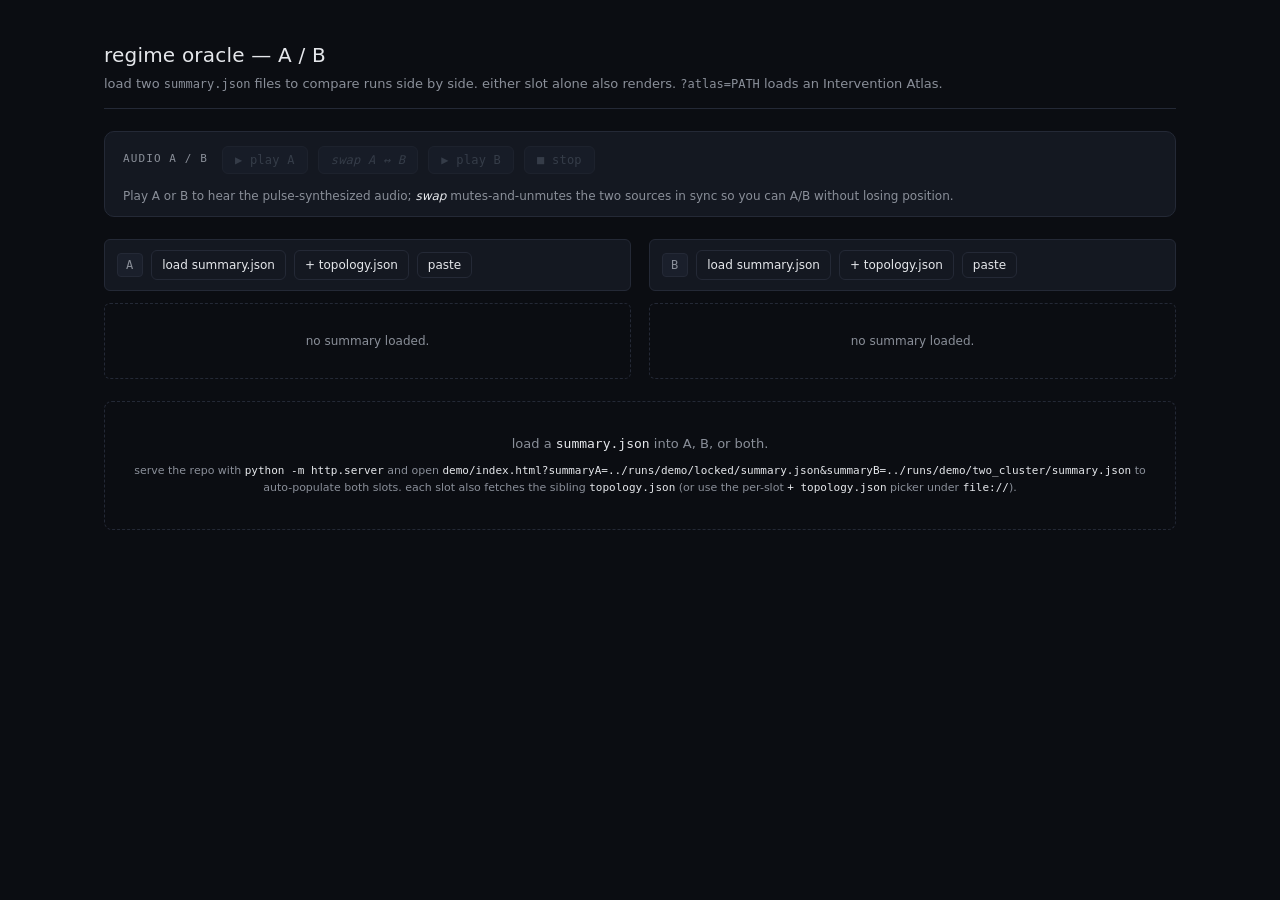
==== commit 697a289d: "feat(audio): bounded audible-comparison pass for the Intervention Atlas audio.wav stops being silent" ====
--- a/demo/index.html
+++ b/demo/index.html
@@ -35,6 +35,16 @@
       <span id="topo-badge" class="topo-badge" hidden></span>
     </header>
     <ul id="diff-list" class="diff-list"></ul>
+  </section>
+
+  <section id="audio-controls" class="audio-controls" hidden aria-label="A/B audio playback">
+    <span class="audio-title mono">audio A / B</span>
+    <button type="button" data-role="audio-play-a" class="audio-btn" disabled>&#9654; play A</button>
+    <button type="button" data-role="audio-swap" class="audio-btn audio-swap" disabled>swap A &harr; B</button>
+    <button type="button" data-role="audio-play-b" class="audio-btn" disabled>&#9654; play B</button>
+    <button type="button" data-role="audio-stop" class="audio-btn audio-stop" disabled>&#9632; stop</button>
+    <span class="audio-status mono" data-role="audio-status"></span>
+    <p class="audio-hint">Play A or B to hear the pulse-synthesized audio; <em>swap</em> mutes-and-unmutes the two sources in sync so you can A/B without losing position.</p>
   </section>
 
   <section class="slots">
--- a/demo/style.css
+++ b/demo/style.css
@@ -229,6 +229,12 @@
   opacity: 0.85;
   stroke-dasharray: 0.6 0.8;
 }
+.topology-stage .topo-selected-ring {
+  fill: none;
+  stroke: var(--accent);
+  stroke-width: 0.7;
+  opacity: 0.9;
+}
 .topology-stage .topo-label {
   fill: var(--muted);
   font-family: var(--mono);
@@ -260,6 +266,12 @@
   font-family: var(--mono);
 }
 .topology-footer .topo-brittle-note .k { color: var(--err); opacity: 0.8; }
+.topology-footer .topo-selected-note {
+  color: var(--accent);
+  letter-spacing: 0.03em;
+  font-family: var(--mono);
+}
+.topology-footer .topo-selected-note .k { color: var(--accent); opacity: 0.8; }
 .topology-stage .topology-missing {
   margin: 0;
   width: 100%;
@@ -481,6 +493,74 @@
   color: var(--text);
   overflow-x: auto;
   line-height: 1.4;
+}
+
+/* -- audio A/B controls — small, sits under the comparison card -- */
+.audio-controls {
+  background: var(--card);
+  border: 1px solid var(--border);
+  border-radius: 10px;
+  padding: 14px 18px 12px;
+  margin-bottom: 22px;
+  display: grid;
+  grid-template-columns: auto repeat(4, auto) 1fr;
+  gap: 10px;
+  align-items: center;
+}
+.audio-controls .audio-title {
+  font-size: 11px;
+  letter-spacing: 0.10em;
+  text-transform: uppercase;
+  color: var(--muted);
+  margin-right: 4px;
+}
+.audio-controls .audio-btn {
+  font-family: var(--mono);
+  font-size: 12px;
+  padding: 6px 12px;
+  background: var(--card-hi);
+  color: var(--text);
+  border: 1px solid var(--border);
+  border-radius: 6px;
+  cursor: pointer;
+  letter-spacing: 0.02em;
+  white-space: nowrap;
+}
+.audio-controls .audio-btn:hover:not(:disabled) { border-color: var(--accent); color: var(--accent); }
+.audio-controls .audio-btn[data-active="true"] {
+  border-color: var(--accent);
+  color: var(--accent);
+  background: rgba(52, 211, 153, 0.08);
+}
+.audio-controls .audio-btn:disabled {
+  color: var(--dim);
+  cursor: not-allowed;
+  opacity: 0.6;
+}
+.audio-controls .audio-swap { font-style: italic; }
+.audio-controls .audio-stop { color: var(--muted); }
+.audio-controls .audio-status {
+  font-size: 11px;
+  color: var(--muted);
+  justify-self: end;
+  text-align: right;
+}
+.audio-controls .audio-hint {
+  grid-column: 1 / -1;
+  margin: 4px 0 0;
+  font-size: 12px;
+  color: var(--muted);
+  line-height: 1.4;
+}
+.audio-controls .audio-hint em { font-style: italic; color: var(--text); }
+@media (max-width: 760px) {
+  .audio-controls {
+    grid-template-columns: repeat(2, 1fr);
+    grid-template-rows: auto;
+  }
+  .audio-controls .audio-title { grid-column: 1 / -1; }
+  .audio-controls .audio-status { grid-column: 1 / -1; justify-self: start; text-align: left; }
+  .audio-controls .audio-hint { font-size: 11px; }
 }
 
 /* -- comparison card — the visual focus, hoisted above the slot grid -- */
